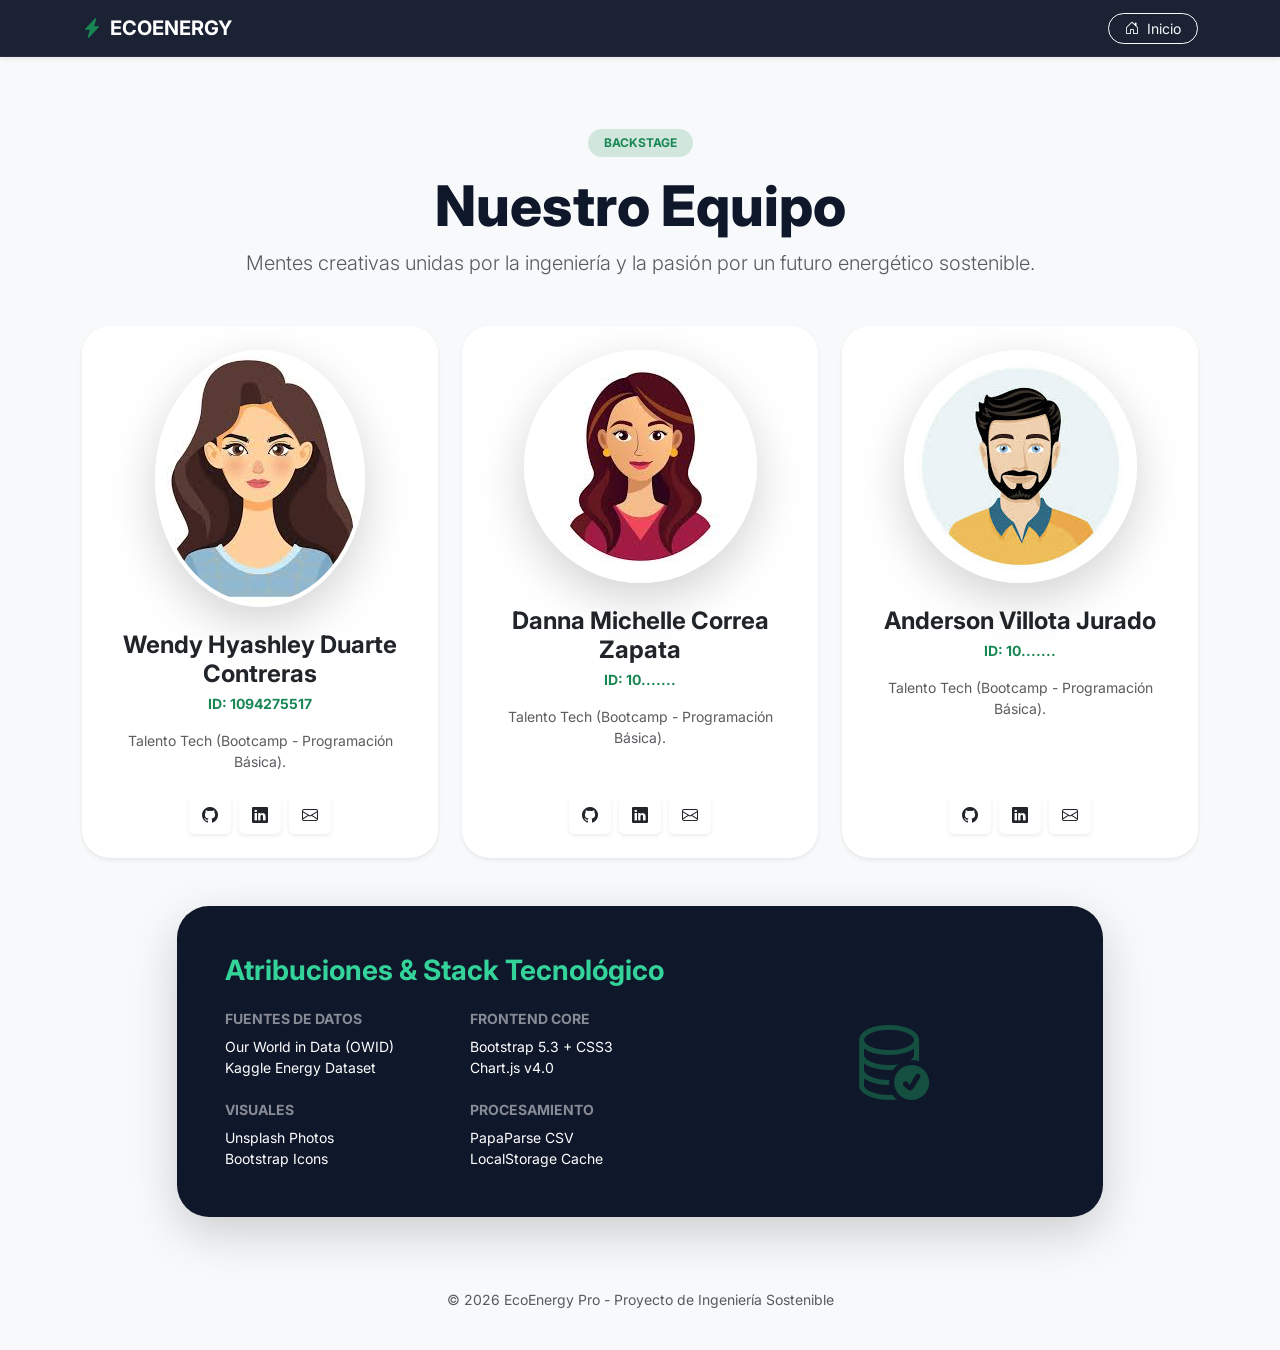
==== pages/creditos.html @ fd474f58 "first commit" ====
<!DOCTYPE html>
<html lang="es">
<head>
    <meta charset="UTF-8">
    <meta name="viewport" content="width=device-width, initial-scale=1.0">
    <title>Créditos | EcoEnergy</title>
    <link href="https://cdn.jsdelivr.net/npm/bootstrap@5.3.0/dist/css/bootstrap.min.css" rel="stylesheet">
    <link rel="stylesheet" href="https://cdn.jsdelivr.net/npm/bootstrap-icons@1.11.1/font/bootstrap-icons.css">
    <link href="https://fonts.googleapis.com/css2?family=Inter:wght@400;600;700;800&display=swap" rel="stylesheet">
    <link rel="stylesheet" href="https://cdnjs.cloudflare.com/ajax/libs/animate.css/4.1.1/animate.min.css"/>
    <link rel="stylesheet" href="../css/style-inicio.css">
</head>
<body class="bg-light">

    <nav class="navbar navbar-expand-lg navbar-dark bg-dark sticky-top shadow-sm">
        <div class="container">
            <a class="navbar-brand fw-bold d-flex align-items-center gap-2" href="../index.html">
                <i class="bi bi-lightning-charge-fill text-success"></i> ECOENERGY
            </a>
            <div class="ms-auto">
                <a class="btn btn-outline-light btn-sm rounded-pill px-3" href="../index.html">
                    <i class="bi bi-house-door me-1"></i> Inicio
                </a>
            </div>
        </div>
    </nav>

    <main class="container py-5 mt-4">
        <div class="text-center mb-5 animate__animated animate__fadeInDown">
            <span class="badge bg-success-subtle text-success px-3 py-2 rounded-pill fw-bold mb-3 text-uppercase">Backstage</span>
            <h1 class="display-4 fw-extrabold text-navy">Nuestro Equipo</h1>
            <p class="lead text-muted mx-auto">
                Mentes creativas unidas por la ingeniería y la pasión por un futuro energético sostenible.
            </p>
        </div>

        <div class="row g-4 justify-content-center mb-5">
            <div class="col-md-5 col-lg-4 animate__animated animate__fadeInUp">
                <div class="card team-card border-0 shadow-sm text-center p-4 h-100">
                    <div class="avatar-wrapper mb-4">
                        <img src="../assets/imagenes/avatar1.jpg" class="rounded-circle shadow-lg profile-img" alt="Wendy Duarte">
                        <div class="status-indicator"></div>
                    </div>
                    <h4 class="fw-bold mb-1">Wendy Hyashley Duarte Contreras</h4>
                    <p class="text-success small fw-bold text-uppercase mb-3">ID: 1094275517</p>
                    <p class="text-muted small mb-4">Talento Tech (Bootcamp - Programación Básica).</p>
                    <div class="d-flex justify-content-center gap-2 mt-auto">
                        <a href="#" class="btn btn-social shadow-sm"><i class="bi bi-github"></i></a>
                        <a href="#" class="btn btn-social shadow-sm"><i class="bi bi-linkedin"></i></a>
                        <a href="#" class="btn btn-social shadow-sm"><i class="bi bi-envelope"></i></a>
                    </div>
                </div>
            </div>

            <div class="col-md-5 col-lg-4 animate__animated animate__fadeInUp">
                <div class="card team-card border-0 shadow-sm text-center p-4 h-100">
                    <div class="avatar-wrapper mb-4">
                        <img src="../assets/imagenes/avatar2.jpg" class="rounded-circle shadow-lg profile-img" alt="Danna Correa">
                        <div class="status-indicator"></div>
                    </div>
                    <h4 class="fw-bold mb-1">Danna Michelle Correa Zapata</h4>
                    <p class="text-success small fw-bold text-uppercase mb-3">ID: 10.......</p>
                    <p class="text-muted small mb-4">Talento Tech (Bootcamp - Programación Básica).</p>
                    <div class="d-flex justify-content-center gap-2 mt-auto">
                        <a href="#" class="btn btn-social shadow-sm"><i class="bi bi-github"></i></a>
                        <a href="#" class="btn btn-social shadow-sm"><i class="bi bi-linkedin"></i></a>
                        <a href="#" class="btn btn-social shadow-sm"><i class="bi bi-envelope"></i></a>
                    </div>
                </div>
            </div>

            <div class="col-md-5 col-lg-4 animate__animated animate__fadeInUp">
                <div class="card team-card border-0 shadow-sm text-center p-4 h-100">
                    <div class="avatar-wrapper mb-4">
                        <img src="../assets/imagenes/avatar3.jpg" class="rounded-circle shadow-lg profile-img" alt="Anderson Villota">
                        <div class="status-indicator"></div>
                    </div>
                    <h4 class="fw-bold mb-1">Anderson Villota Jurado</h4>
                    <p class="text-success small fw-bold text-uppercase mb-3">ID: 10.......</p>
                    <p class="text-muted small mb-4">Talento Tech (Bootcamp - Programación Básica).</p>
                    <div class="d-flex justify-content-center gap-2 mt-auto">
                        <a href="#" class="btn btn-social shadow-sm"><i class="bi bi-github"></i></a>
                        <a href="#" class="btn btn-social shadow-sm"><i class="bi bi-linkedin"></i></a>
                        <a href="#" class="btn btn-social shadow-sm"><i class="bi bi-envelope"></i></a>
                    </div>
                </div>
            </div>
        </div>

        <div class="row justify-content-center animate__animated animate__fadeInUp animate__delay-1s">
            <div class="col-lg-10">
                <div class="stack-card bg-navy text-white p-5 rounded-5 shadow-lg position-relative overflow-hidden">
                    <div class="row align-items-center">
                        <div class="col-md-7 position-relative">
                            <h3 class="fw-bold mb-4 text-emerald">Atribuciones & Stack Tecnológico</h3>
                            <div class="row g-3">
                                <div class="col-6">
                                    <h6 class="text-white-50 small text-uppercase fw-bold">Fuentes de Datos</h6>
                                    <p class="small mb-0">Our World in Data (OWID)<br>Kaggle Energy Dataset</p>
                                </div>
                                <div class="col-6">
                                    <h6 class="text-white-50 small text-uppercase fw-bold">Frontend Core</h6>
                                    <p class="small mb-0">Bootstrap 5.3 + CSS3<br>Chart.js v4.0</p>
                                </div>
                                <div class="col-6 mt-4">
                                    <h6 class="text-white-50 small text-uppercase fw-bold">Visuales</h6>
                                    <p class="small mb-0">Unsplash Photos<br>Bootstrap Icons</p>
                                </div>
                                <div class="col-6 mt-4">
                                    <h6 class="text-white-50 small text-uppercase fw-bold">Procesamiento</h6>
                                    <p class="small mb-0">PapaParse CSV<br>LocalStorage Cache</p>
                                </div>
                            </div>
                        </div>
                        <div class="col-md-5 d-none d-md-block text-center position-relative">
                            <i class="bi bi-database-check display-1 text-success opacity-50"></i>
                        </div>
                    </div>
                    <div></div>
                </div>
            </div>
        </div>
    </main>

    <footer class="text-center py-4 text-muted small">
        <p>&copy; 2026 EcoEnergy Pro - Proyecto de Ingeniería Sostenible</p>
    </footer>

</body>
</html>
---- css/style-inicio.css ----
/* --- Sistema de Diseño EcoEnergy --- */
:root {
    --primary-green: #10b981;
    --emerald: #34d399;
    --navy: #0f172a;
    --navy-light: #1e293b;
    --slate: #64748b;
}

body {
    font-family: 'Inter', sans-serif;
    color: #334155;
    background-color: #f8fafc;
}

.text-navy { color: var(--navy); }
.text-emerald { color: var(--emerald); }
.fw-extrabold { font-weight: 800; }

/* --- Navbar --- */
.navbar {
    background: rgba(15, 23, 42, 0.95) !important;
    backdrop-filter: blur(12px);
    border-bottom: 1px solid rgba(255, 255, 255, 0.05);
}

/* --- Team Cards & Image Wrappers --- */
.team-card {
    border-radius: 28px;
    background: white;
    transition: all 0.4s cubic-bezier(0.4, 0, 0.2, 1);
    height: 100%;
    overflow: hidden;
}

/* Ajuste para que la imagen ocupe todo el contenedor */
.img-wrapper {
    position: relative;
    width: 100%;
    height: 100%;
    min-height: 300px;
    overflow: hidden;
}

.img-wrapper img {
    width: 100%;
    height: 100%;
    object-fit: cover;
    object-position: center;
    transition: transform 0.6s ease;
}

.img-wrapper:hover img {
    transform: scale(1.1);
}

.team-card:hover {
    transform: translateY(-12px);
    box-shadow: 0 25px 50px -12px rgba(0, 0, 0, 0.1) !important;
}

/* --- Avatar Estilo Círculo --- */
.avatar-wrapper {
    position: relative;
    display: inline-block;
}

.profile-img {
    border: 4px solid #fff;
    transition: transform 0.4s ease;
    object-fit: cover;
}

/* --- Stack Card --- */
.stack-card {
    border: none;
    z-index: 1;
}

.bg-navy { background-color: var(--navy); }

/* --- Estilos del Hero --- */
.hero-img {
    height: 85vh;
    object-fit: cover;
}

.bg-glass {
    background: rgba(15, 23, 42, 0.7) !important;
    backdrop-filter: blur(15px);
    border: 1px solid rgba(255, 255, 255, 0.1);
    border-radius: 24px;
}

/* Responsividad */
@media (max-width: 768px) {
    .display-4 { font-size: 2.5rem; }
    .stack-card { padding: 2rem !important; }
    .img-wrapper { min-height: 250px; }
}
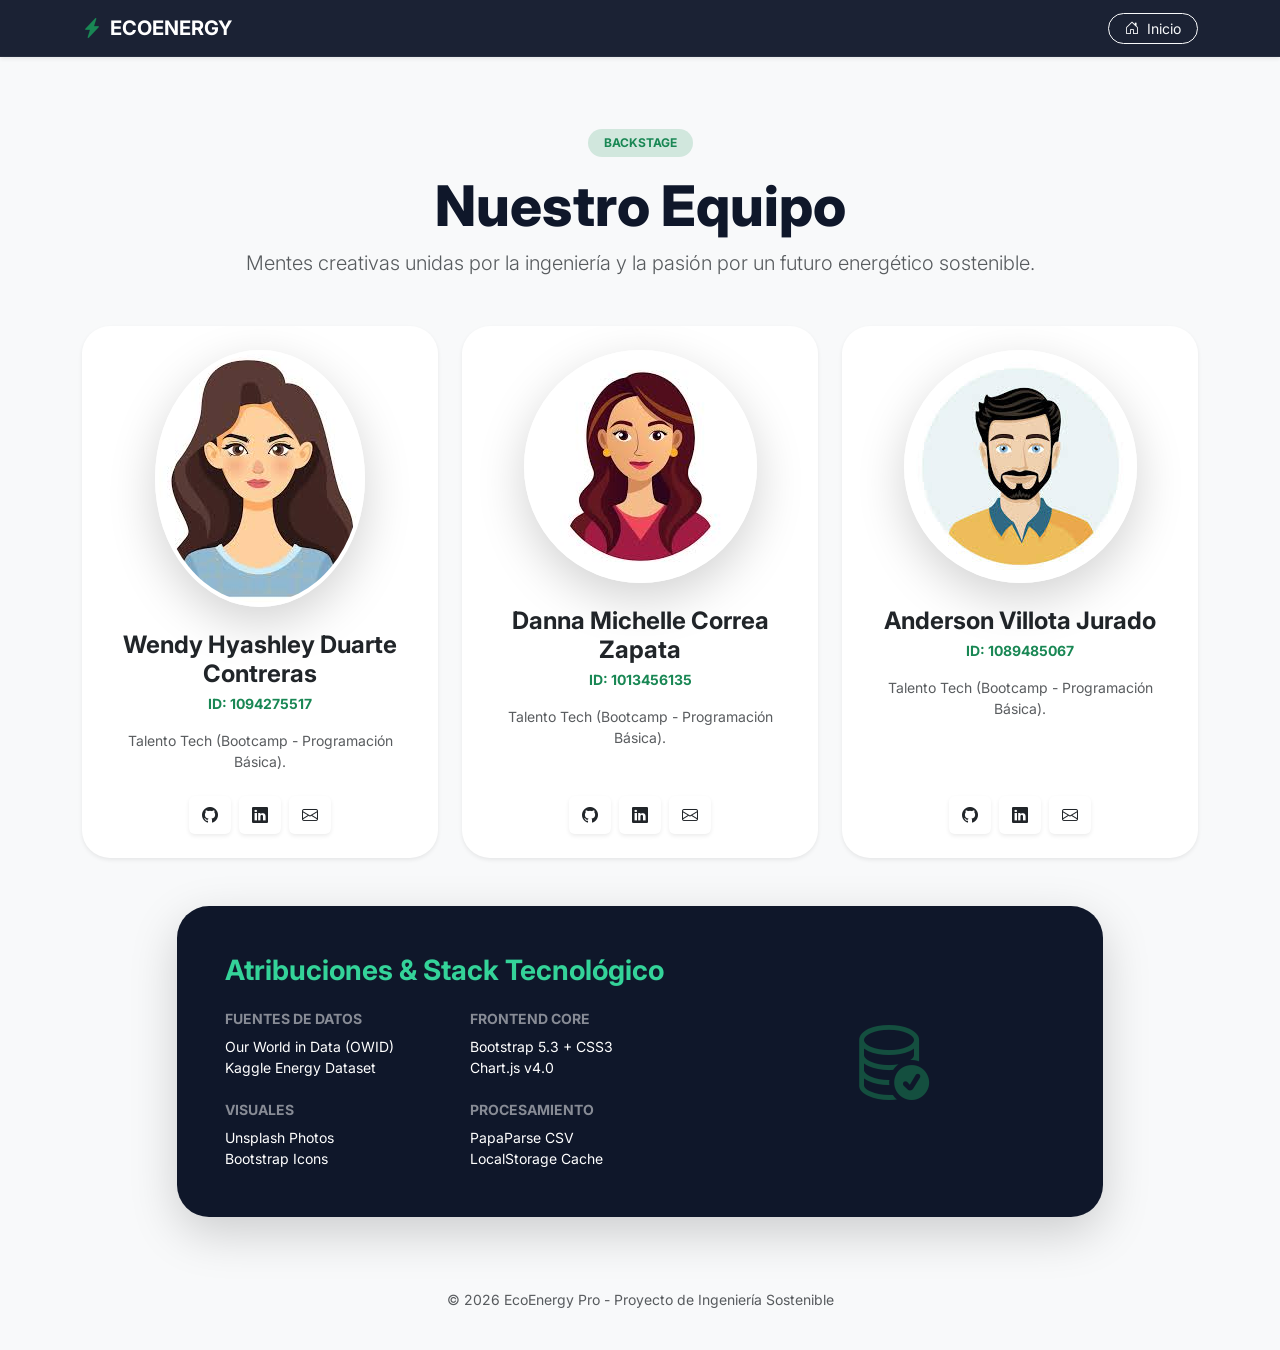
==== commit e3ea83cc: "Actualización" ====
--- a/pages/creditos.html
+++ b/pages/creditos.html
@@ -59,7 +59,7 @@
                         <div class="status-indicator"></div>
                     </div>
                     <h4 class="fw-bold mb-1">Danna Michelle Correa Zapata</h4>
-                    <p class="text-success small fw-bold text-uppercase mb-3">ID: 10.......</p>
+                    <p class="text-success small fw-bold text-uppercase mb-3">ID: 1013456135</p>
                     <p class="text-muted small mb-4">Talento Tech (Bootcamp - Programación Básica).</p>
                     <div class="d-flex justify-content-center gap-2 mt-auto">
                         <a href="#" class="btn btn-social shadow-sm"><i class="bi bi-github"></i></a>
@@ -76,7 +76,7 @@
                         <div class="status-indicator"></div>
                     </div>
                     <h4 class="fw-bold mb-1">Anderson Villota Jurado</h4>
-                    <p class="text-success small fw-bold text-uppercase mb-3">ID: 10.......</p>
+                    <p class="text-success small fw-bold text-uppercase mb-3">ID: 1089485067</p>
                     <p class="text-muted small mb-4">Talento Tech (Bootcamp - Programación Básica).</p>
                     <div class="d-flex justify-content-center gap-2 mt-auto">
                         <a href="#" class="btn btn-social shadow-sm"><i class="bi bi-github"></i></a>
